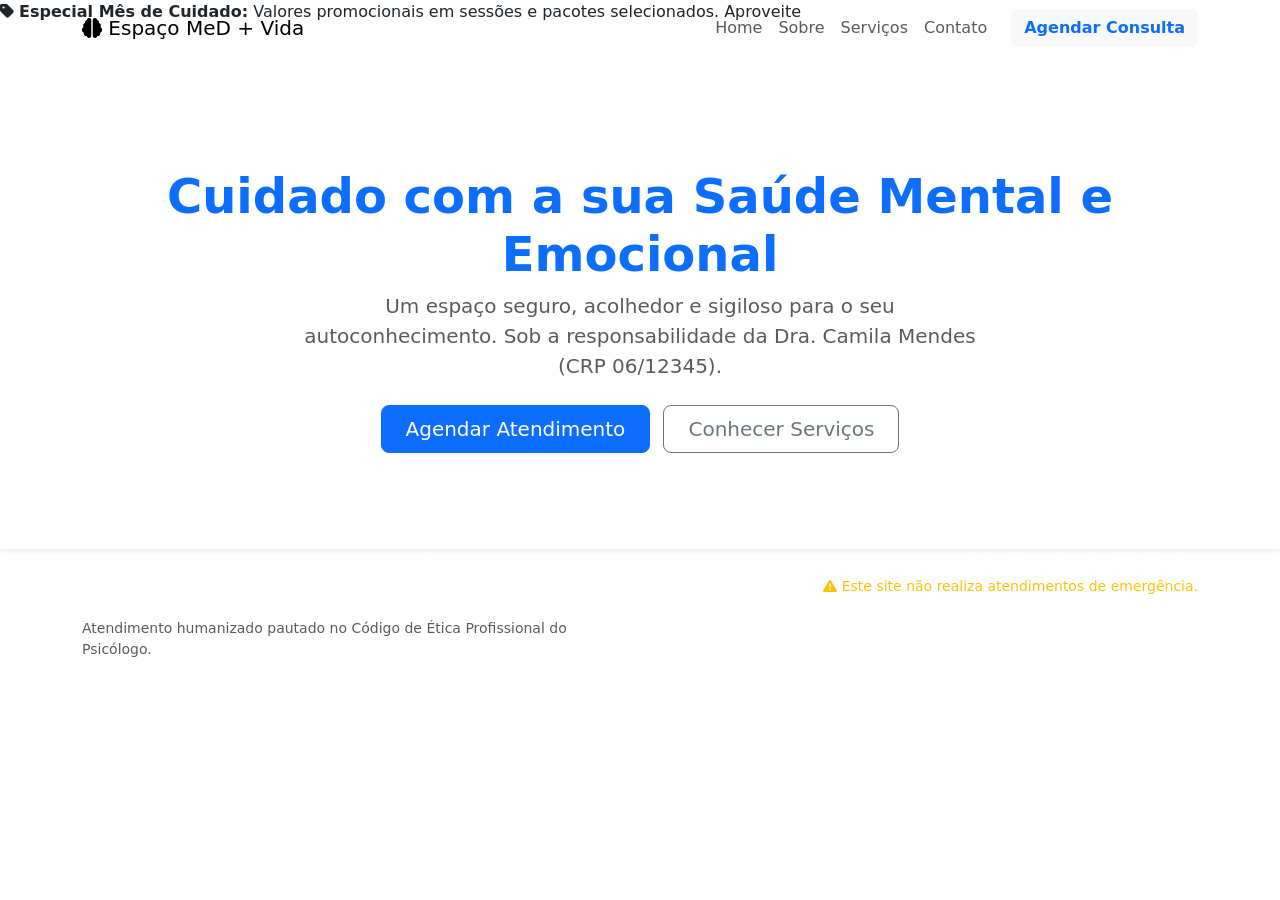
==== index.html @ c1ed5abd "Add files via upload" ====
<!DOCTYPE html>
<html lang="pt-BR">
<head>
    <meta charset="UTF-8">
    <meta name="viewport" content="width=device-width, initial-scale=1.0">
    <title>Espaço MeD + Vida - Psicologia Clínica</title>
    <link href="https://cdn.jsdelivr.net/npm/bootstrap@5.3.0/dist/css/bootstrap.min.css" rel="stylesheet">
    <link rel="stylesheet" href="https://cdnjs.cloudflare.com/ajax/libs/font-awesome/6.4.0/css/all.min.css">
    <link rel="stylesheet" href="css/style.css">
    <link rel="stylesheet" href="\Users\victor.moreira\Downloads\consultorio-psicologia/css/style.css">
</head>
<body>

    <div class="black-friday-bar">
        <i class="fa-solid fa-tag"></i> <strong>Especial Mês de Cuidado:</strong> Valores promocionais em sessões e pacotes selecionados. <span>Aproveite</span>
    </div>

    <nav class="navbar navbar-expand-lg fixed-top">
        <div class="container">
            <a class="navbar-brand" href="index.html"><i class="fa-solid fa-brain"></i> Espaço MeD + Vida</a>
            <button class="navbar-toggler text-white" type="button" data-bs-toggle="collapse" data-bs-target="#navbarNav">
                <span class="navbar-toggler-icon"></span>
            </button>
            <div class="collapse navbar-collapse" id="navbarNav">
                <ul class="navbar-nav ms-auto align-items-center">
                    <li class="nav-item"><a class="nav-link" href="index.html">Home</a></li>
                    <li class="nav-item"><a class="nav-link" href="sobre.html">Sobre</a></li>
                    <li class="nav-item"><a class="nav-link" href="servicos.html">Serviços</a></li>
                    <li class="nav-item"><a class="nav-link" href="contato.html">Contato</a></li>
                    <li class="nav-item ms-lg-3">
                        <a class="btn btn-light text-primary fw-bold" href="agendamento.html">Agendar Consulta</a>
                    </li>
                </ul>
            </div>
        </div>
    </nav>
    <header class="py-5 mt-5 bg-white text-center shadow-sm">
        <div class="container py-5">
            <h1 class="display-5 fw-bold text-primary">Cuidado com a sua Saúde Mental e Emocional</h1>
            <p class="lead text-muted mx-auto" style="max-width: 700px;">
                Um espaço seguro, acolhedor e sigiloso para o seu autoconhecimento. Sob a responsabilidade da <strong>Dra. Camila Mendes</strong> (CRP 06/12345).
            </p>
            <div class="mt-4">
                <a href="agendamento.html" class="btn btn-primary btn-lg px-4 me-2">Agendar Atendimento</a>
                <a href="servicos.html" class="btn btn-outline-secondary btn-lg px-4">Conhecer Serviços</a>
            </div>
        </div>
    </header>
    <footer class="text-white">
        <div class="container">
            <div class="row">
                <div class="col-md-6 mb-3">
                    <h5>Espaço MeD + Vida - Psicologia Clínica</h5>
                    <p class="small">Dra. Camila Mendes – CRP 06/12345</p>
                    <p class="small text-muted">Atendimento humanizado pautado no Código de Ética Profissional do Psicólogo.</p>
                </div>
                <div class="col-md-6 mb-3 text-md-end">
                    <h6>Aviso Importante / Urgências</h6>
                    <p class="small text-warning mb-1"><i class="fa-solid fa-triangle-exclamation"></i> Este site não realiza atendimentos de emergência.</p>
                    <p class="small">Em caso de crise severa, ligue para o CVV (188) ou procure o SAMU (192).</p>
                    <p class="small"> </p>E-mail Profissional: contato@espacomedvida.com.br 
                    <p class="small"> </p> Telefone / WhatsApp: (11) 98765-4321
                </div>
            </div>
            <hr>
            <div class="text-center small">
                &copy; 2026 Espaço MeD + Vida. Todos os direitos reservados. Projeto Acadêmico com Conformidade LGPD.
            </div>
        </div>
    </footer>

    <script src="https://cdn.jsdelivr.net/npm/bootstrap@5.3.0/dist/js/bootstrap.bundle.min.js"></script>
    <script src="js/main.js"></script>
</body>
</html>
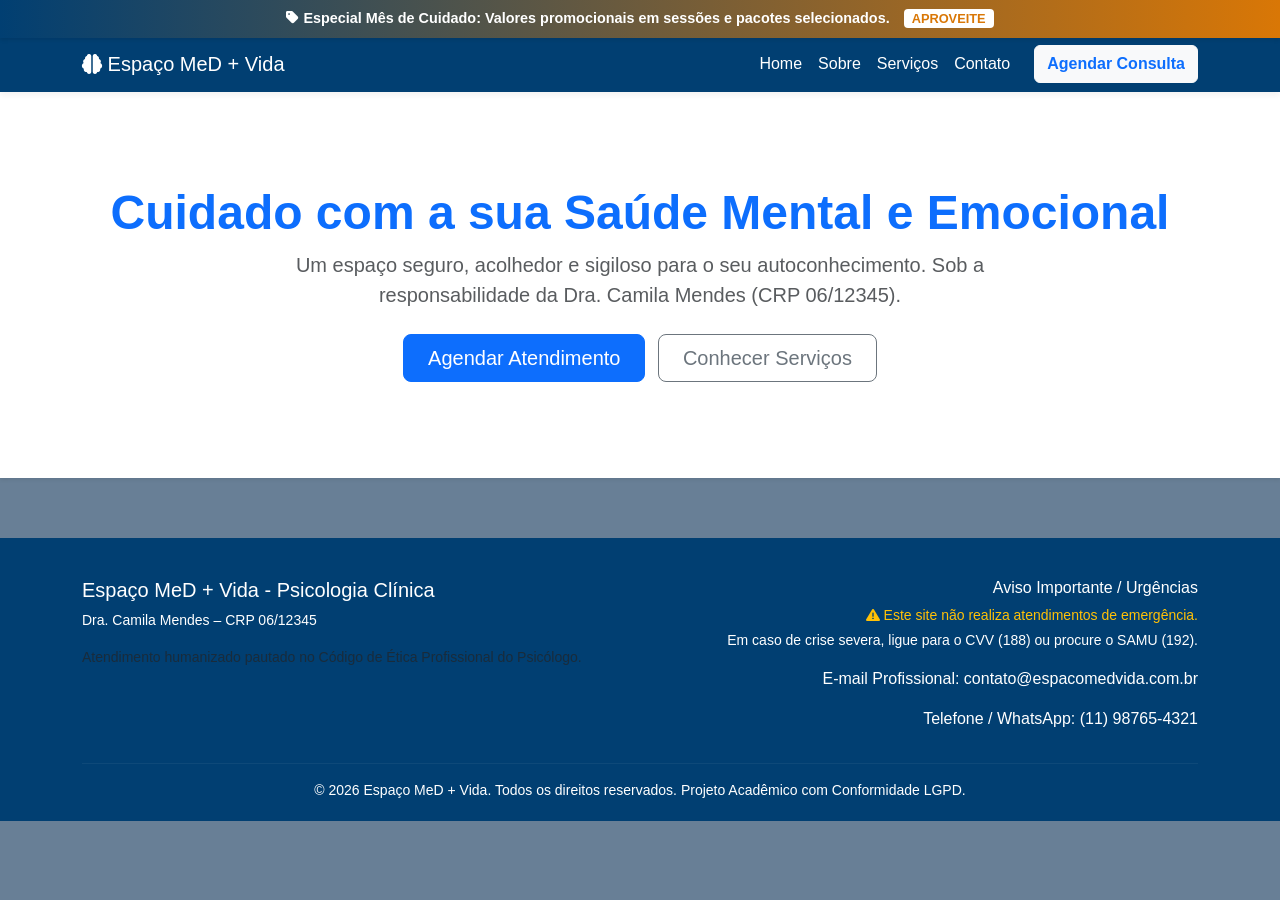
==== commit 006796fa: "Update index.html" ====
--- a/index.html
+++ b/index.html
@@ -7,7 +7,7 @@
     <link href="https://cdn.jsdelivr.net/npm/bootstrap@5.3.0/dist/css/bootstrap.min.css" rel="stylesheet">
     <link rel="stylesheet" href="https://cdnjs.cloudflare.com/ajax/libs/font-awesome/6.4.0/css/all.min.css">
     <link rel="stylesheet" href="css/style.css">
-    <link rel="stylesheet" href="\Users\victor.moreira\Downloads\consultorio-psicologia/css/style.css">
+    <link rel="stylesheet" href="style.css">
 </head>
 <body>
 
@@ -72,4 +72,4 @@
     <script src="https://cdn.jsdelivr.net/npm/bootstrap@5.3.0/dist/js/bootstrap.bundle.min.js"></script>
     <script src="js/main.js"></script>
 </body>
-</html>+</html>
--- a/style.css
+++ b/style.css
@@ -0,0 +1,93 @@
+
+:root {
+    --primary-color: #013F72;      
+    --primary-hover: #012b4e;
+    --secondary-color: #5799b6;     
+    --accent-color: #D97706;       
+    --text-color: #333333;
+    --bg-light: #687f96;
+    --font-heading: 'Segoe UI', Tahoma, Geneva, Verdana, sans-serif;
+}
+
+body {
+    font-family: var(--font-heading);
+    color: var(--text-color);
+    background-color: var(--bg-light);
+    margin: 0;
+    padding-top: 40px;
+}
+
+.black-friday-bar {
+    position: fixed;
+    top: 0;
+    left: 0;
+    width: 100%;
+    background: linear-gradient(90deg, #013F72, #D97706);
+    color: white;
+    text-align: center;
+    padding: 8px 15px;
+    font-size: 0.9rem;
+    font-weight: 600;
+    z-index: 1050;
+    box-shadow: 0 2px 4px rgba(0,0,0,0.1);
+}
+
+.black-friday-bar span {
+    background-color: #fff;
+    color: #D97706;
+    padding: 2px 8px;
+    border-radius: 4px;
+    margin-left: 10px;
+    font-size: 0.8rem;
+    text-transform: uppercase;
+}
+
+.navbar {
+    background-color: var(--primary-color) !important;
+    box-shadow: 0 4px 6px rgba(0,0,0,0.05);
+    top: 36px;
+}
+
+.navbar-brand, .nav-link {
+    color: #ffffff !important;
+    font-weight: 500;
+}
+
+.nav-link:hover {
+    color: var(--secondary-color) !important;
+}
+
+.service-card {
+    border: none;
+    border-radius: 10px;
+    transition: transform 0.3s ease, box-shadow 0.3s ease;
+    background: #8be9a2;
+}
+
+.service-card:hover {
+    transform: translateY(-5px);
+    box-shadow: 0 10px 20px rgba(1, 63, 114, 0.15);
+}
+
+.price-old {
+    text-decoration: line-through;
+    color: #166b48;
+    font-size: 0.85rem;
+}
+
+.price-current {
+    color: var(--primary-color);
+    font-size: 1.25rem;
+    font-weight: bold;
+}
+
+footer {
+    background-color: var(--primary-color);
+    color: rgb(40, 116, 187);
+    padding: 40px 0 20px 0;
+    margin-top: 60px;
+}
+
+footer hr {
+    border-color: rgba(255, 255, 255, 0.2);
+}
